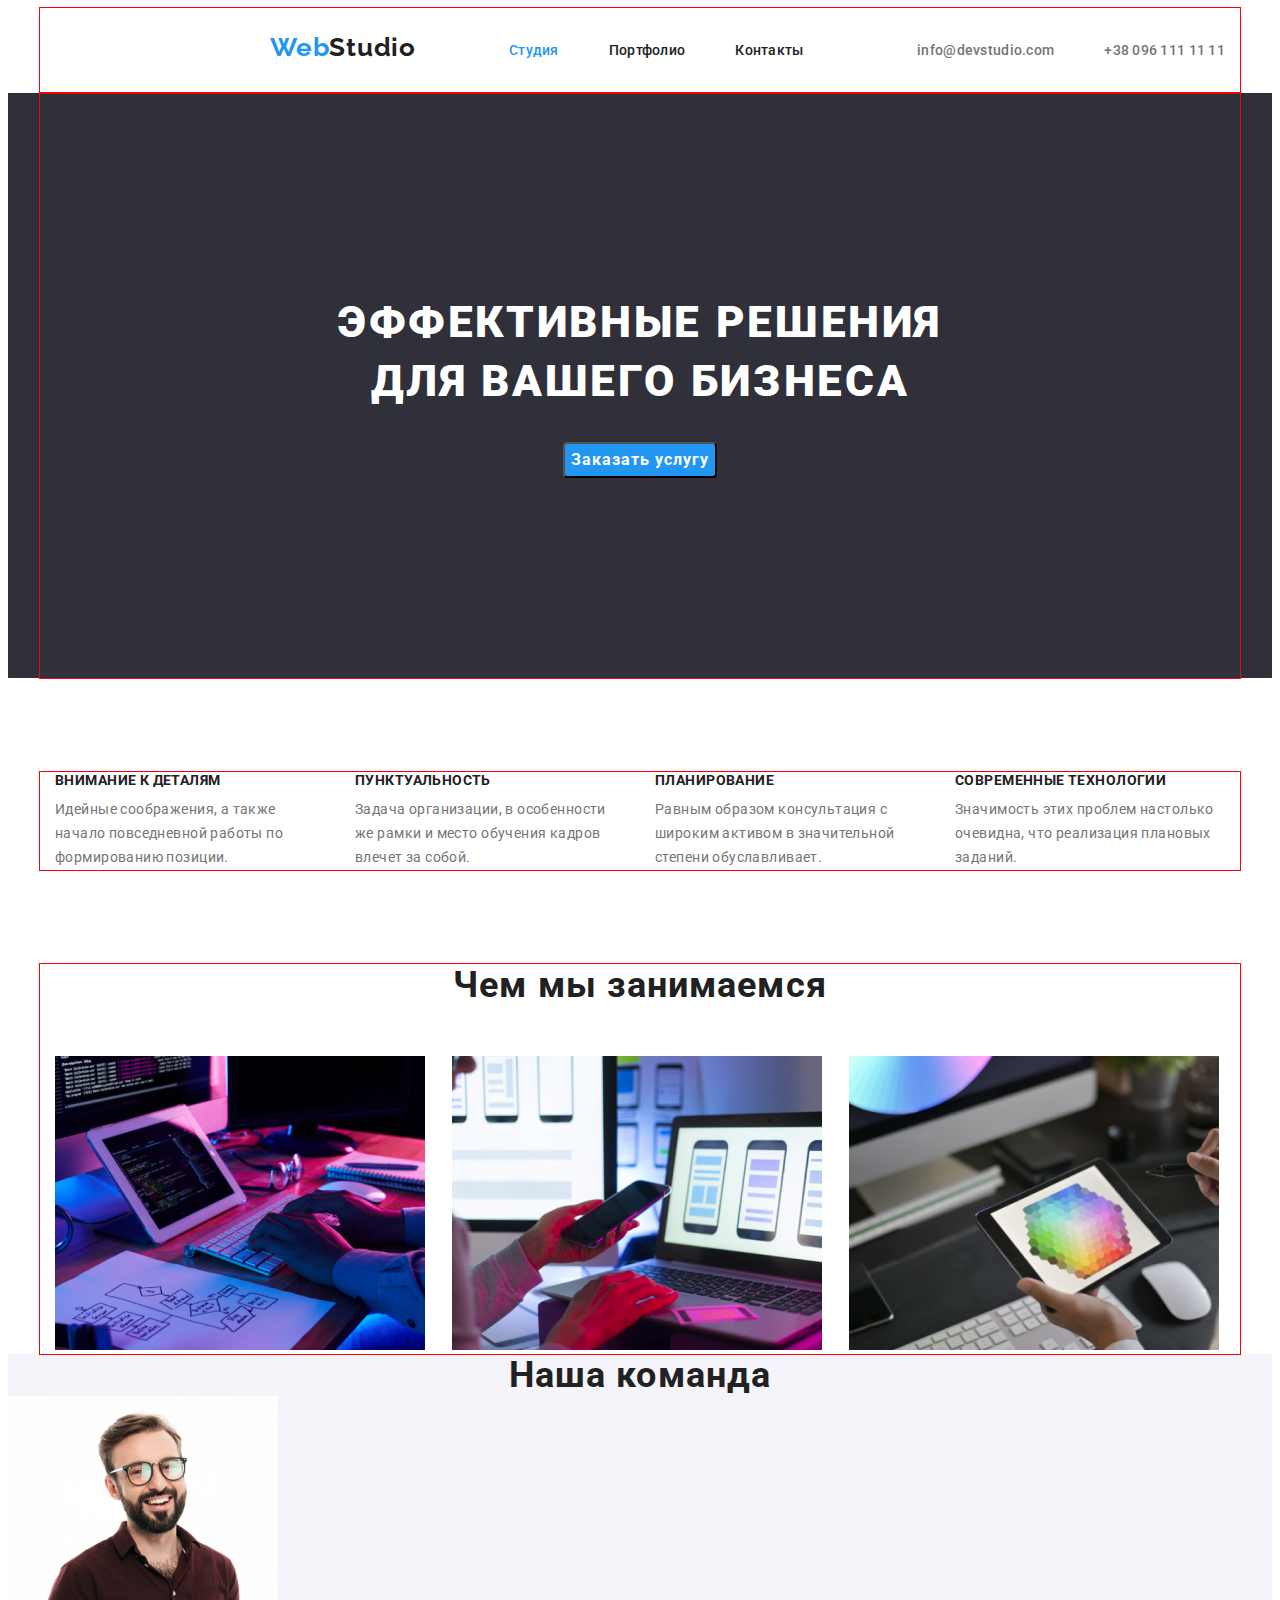
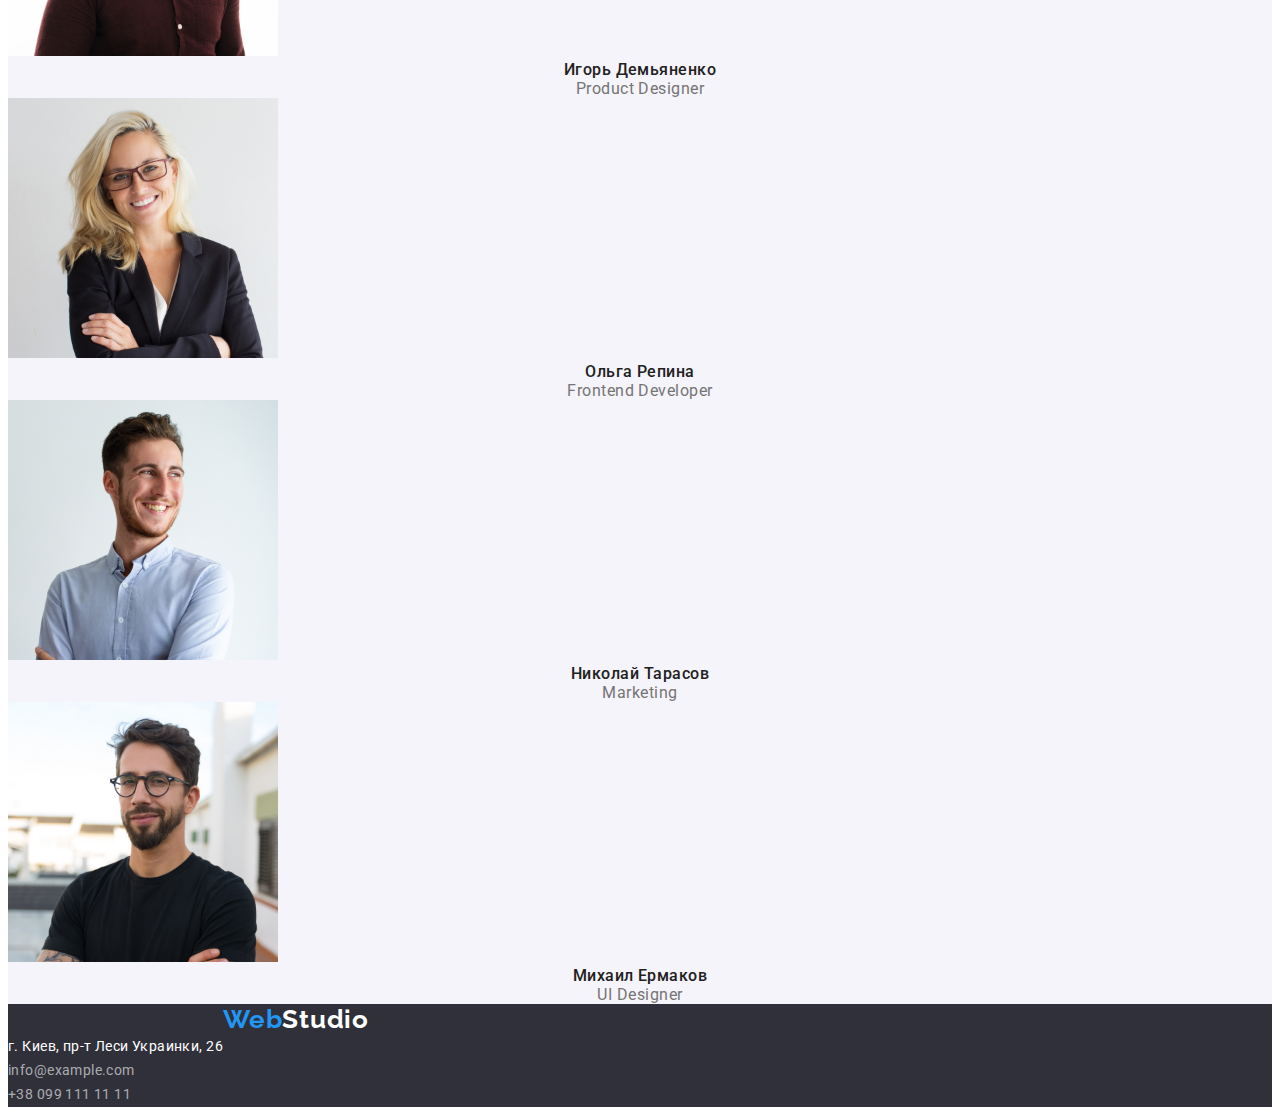
==== index.html @ 73747485 "flex margin" ====
<!DOCTYPE html>
<html lang="ru">

<head>
    <meta charset="UTF-8">
    <meta http-equiv="X-UA-Compatible" content="IE=edge">
    <meta name="viewport" content="width=device-width, initial-scale=1.0">
    <title>homework1</title>

    <link rel="stylesheet" href="./css/style.css" />

    <link rel="preconnect" href="https://fonts.googleapis.com">
    <link rel="preconnect" href="https://fonts.gstatic.com" crossorigin>
    <link
        href="https://fonts.googleapis.com/css2?family=Raleway:wght@700&family=Roboto:wght@400;500;700;900&display=swap"
        rel="stylesheet">
</head>

<body>
    <header class="header">
        <div class="container">
            <nav class="header-nav">
                <a lang="en" href="" class="logotype link">Web<span class="header-logotype">Studio</span> </a>
                <ul class="list header-list">
                    <li class="header-item">
                        <a href="./index.html" class="header-link link current">Студия</a>
                    </li>
                    <li class="header-item">
                        <a href="./portfolio.html" class="header-link link">Портфолио</a>
                    </li>
                    <li class="header-item">
                        <a href="" class="header-link link">Контакты</a>
                    </li>
                </ul>
            </nav>
            <ul class="list header-list-second">
                <li class="header-item-second">
                    <a href="mailto:info@devstudio.com" class="header-contact link">info@devstudio.com</a>
                </li>
                <li class="header-item-second">
                    <a href="tel:+380961111111" class="header-contact link">+38 096 111 11 11</a>
                </li>
            </ul>
        </div>
    </header>




    <main>
        <section class="hero">
            <div class="container hero-content">
                <h1 class="hero-title">Эффективные решения для вашего бизнеса</h1>
                <button type="button" class="hero-button button">
                    Заказать услугу
                </button>
            </div>

        </section>

        <section>
            <div class="container">
                <h2 class="visually-hidden">Наши особенности</h2>
                <ul class="about list">
                    <li class="about-item">
                        <h3 class="about-title">Внимание к деталям</h3>
                        <p class="about-text">
                            Идейные соображения, а также начало повседневной работы по формированию позиции.
                        </p>
                    </li>
                    <li class="about-item">
                        <h3 class="about-title">Пунктуальность</h3>
                        <p class="about-text">
                            Задача организации, в особенности же рамки и место обучения кадров влечет за собой.
                        </p>
                    </li>
                    <li class="about-item">
                        <h3 class="about-title">Планирование</h3>
                        <p class="about-text">
                            Равным образом консультация с широким активом в значительной степени обуславливает.
                        </p>
                    </li>
                    <li class="about-item">
                        <h3 class="about-title">Современные технологии</h3>
                        <p class="about-text">
                            Значимость этих проблем настолько очевидна, что реализация плановых заданий.
                        </p>
                    </li>
                </ul>
            </div>
        </section>

        <section>
            <div class="container">
                <h2 class="we-doing-title  title">Чем мы занимаемся</h2>
                <ul class="list we-doing-list ">
                    <li class="we-doing-item">
                        <img src="./imeges/code.jpg" alt="вёрстка" width="370" />

                    </li>
                    <li class="we-doing-item">
                        <img src="./imeges/phone.jpg" alt="приложение на телефоне" width="370" />

                    </li>
                    <li class="we-doing-item">
                        <img src="./imeges/color.jpg" alt="палитра цветов" width="370" />

                    </li>
                </ul>
            </div>
        </section>

        <section class="team">
            <h2 class="team-title title">Наша команда</h2>
            <ul class="list">
                <li>
                    <img src="./imeges/igor.jpg" alt="Игорь Демьяненко" width="270" />
                    <h3 class="team-post-title">Игорь Демьяненко</h3>
                    <p lang="en" class="team-text">Product Designer</p>
                </li>

                <li>
                    <img src="./imeges/olga.jpg" alt="Ольга Репина" width="270" />
                    <h3 class="team-post-title">Ольга Репина</h3>
                    <p lang="en" class="team-text">Frontend Developer</p>
                </li>

                <li>
                    <img src="./imeges/nikoly.jpg" alt="Николай Тарасов" width="270" />
                    <h3 class="team-post-title">Николай Тарасов</h3>
                    <p lang="en" class="team-text">Marketing</p>
                </li>

                <li>
                    <img src="./imeges/mihail.jpg" alt="Михаил Ермаков" width="270" />
                    <h3 class="team-post-title">Михаил Ермаков</h3>
                    <p lang="en" class="team-text">UI Designer</p>
                </li>
            </ul>
        </section>

    </main>

    <footer class="footer">
        <a lang="en" href="" class="logotype link">Web<span class="footer-logotype">Studio</span> </a>

        <address class="footer-address">
            <ul class="list">
                <li class="footer-address-city"> г. Киев, пр-т Леси Украинки, 26 </li>
                <li><a href="mailto:info@example.com" class="link footer-address-contact">info@example.com</a>
                </li>
                <li><a href="tel:+380991111111" class="link footer-address-contact">+38 099 111 11
                        11</a>
                </li>
            </ul>
        </address>

    </footer>

</body>

</html>
---- css/style.css ----
/* #212121 основной */
/* #757575 подписи */
/* #2196F3 акцент */
/* #FFFFFF акцент */
:root {
    --title-color: #212121;
    --second-title-color: #212121;
    --accent-color: #2196F3;
    --accent-second-color: #FFFFFF;
    --nav-color: #212121;
    --text-color: #757575;
    --background-accent-color: #2F303A;
    --background-color: #FFFFFF;
    --portfolio-button-color: #212121;
    --background-section-color: #F5F4FA;
}

body {
    font-family: "Roboto", san-serif;
    background: var(--background-color);
}

.list {
    list-style: none;
}

.title {
    font-weight: 700;
    font-size: 36px;
    line-height: 42px;
    text-align: center;
    letter-spacing: 0.03em;
    color: var(--title-color);
}

.button {
    border-radius: 4px;
    cursor: pointer;
}

p,
h1,
h2,
h3,
h4,
h5,
h6 {
    margin: 0;
}

ul {
    margin: 0;
    padding-left: 0;
}

.container {
    width: 1170px;
    padding-left: 15px;
    padding-right: 15px;
    margin: 0 auto;
    outline: 1px solid red;
}

/* --------------logotype------------- */
.logotype {
    font-family: 'Raleway';
    font-weight: 700;
    font-size: 26px;
    line-height: 1.19;
    letter-spacing: 0.03em;
    color: var(--accent-color);
}

.header-logotype {
    color: var(--title-color);
}

.footer-logotype {
    color: var(--accent-second-color);
}

/* ----------------header----------------- */
.header {
    background-color: var(--background-color));
}

.header-nav {
    display: flex;
}

.header-list {
    display: flex;
    margin-top: 32px;
    margin-bottom: 32px;
}

.header .container {
    display: flex;

}

.header-list-second {
    display: flex;
    margin-left: auto;
    margin-top: 32px;
    margin-bottom: 32px;
}

.logotype {
    margin-top: 24px;
    margin-bottom: 25px;
    margin-left: 215px;
}

.header-link {
    font-weight: 500;
    font-size: 14px;
    line-height: 1.4;
    letter-spacing: 0.02em;
    color: var(--nav-color);
}

.header-logotype {
    margin-right: 93px;
}

.header-item-second:not(:last-child) {
    margin-right: 50px;
}

.header-item:not(:last-child) {
    margin-right: 50px;
}

.header-link:hover,
.header-link:focus,
.header-contact:hover,
.header-contact:focus {
    color: var(--accent-color);
}


.header-contact {
    font-weight: 500;
    font-size: 14px;
    line-height: 1.14;
    letter-spacing: 0.02em;
    color: var(--text-color);
}

.header-link.link.current {
    color: var(--accent-color);
}


/* ----------------link--------------- */
.link {
    text-decoration: none;

}


/* ---------------hero-------------- */

.hero {
    background: var(--background-accent-color);
}

.hero-content {
    padding-top: 200px;
    padding-bottom: 200px;
}

.hero-title {

    margin-bottom: 30px;
    max-width: 696px;
    margin-left: auto;
    margin-right: auto;




    font-weight: 900;
    font-size: 44px;
    line-height: 1.36;
    text-align: center;
    letter-spacing: 0.06em;
    text-transform: uppercase;
    color: var(--accent-second-color);
}

.hero-button {
    margin: 0 auto;


    font-family: inherit;
    font-weight: 700;
    font-size: 16px;
    line-height: 1.88;
    display: flex;
    align-items: center;
    text-align: center;
    letter-spacing: 0.06em;
    color: var(--accent-second-color);
    background: var(--accent-color);
}

.visually-hidden {
    position: absolute;
    width: 1px;
    height: 1px;
    margin: -1px;
    border: 0;
    padding: 0;

    white-space: nowrap;
    clip-path: inset(100%);
    clip: rect(0 0 0 0);
    overflow: hidden;
}

/* -------------------about--------------- */


.about {
    margin-top: 94px;
    margin-right: -15px;
    margin-left: -15px;
    display: flex;
}

.about-item {
    margin-right: 15px;
    margin-left: 15px;


}

.about-title {

    font-size: 14px;
    line-height: 16px;
    letter-spacing: 0.03em;
    text-transform: uppercase;

    color: var(--second-title-color);
}

.about-text {
    margin-top: 10px;
    max-width: 270px;


    font-size: 14px;
    line-height: 1.71;
    letter-spacing: 0.03em;
    color: var(--text-color)
}



/* ------------------we-doing----------------- */

.we-doing-title {
    margin-top: 94px;
}

.we-doing-list {
    margin-top: 50px;
    display: flex;
}

.we-doing-item:not(:last-child) {
    margin-right: 27px;
}

/* -----------------team-------------------- */
.team {
    background: var(--background-section-color);
}

.team-post-title {
    font-weight: 500;
    font-size: 16px;
    line-height: 1.19;
    text-align: center;
    letter-spacing: 0.03em;
    color: var(--title-color)
}

.team-text {

    font-size: 16px;
    line-height: 1.19;
    text-align: center;
    letter-spacing: 0.03em;
    color: var(--text-color);
}

/* ---------------footer------------------ */
.footer {
    background: var(--background-accent-color);
}

.footer-address {
    font-style: normal;
    font-weight: 400;
    font-size: 14px;
    line-height: 1.71;
    letter-spacing: 0.03em;
}

.footer-address-city {
    color: var(--accent-second-color);
}

.footer-address-contact {
    color: rgba(255, 255, 255, 0.6);
}

.footer-address-city:hover,
.footer-address-city:focus,
.footer-address-contact:hover,
.footer-address-contact:focus {
    color: var(--accent-color);
}

/* ------------------portfolio---------------- */

.portfolio-button {
    font-family: inherit;
    font-weight: 500;
    font-size: 16px;
    line-height: 1.62;
    text-align: center;
    letter-spacing: 0.03em;
    color: var(--portfolio-button-color);
}

.portfolio-button.portfolio-button-oll {
    color: var(--accent-second-color);
    background: var(--accent-color);
}

.portfolio-button:hover,
.portfolio-button:focus {
    color: var(--accent-second-color);
    background: var(--accent-color);
}

/* ---------------------gallery--------------- */
.gallery-link-title {
    font-weight: 700;
    font-size: 18px;
    line-height: 2.00;
    letter-spacing: 0.06em;
    color: var(--second-title-color);
}

.gallery-link-text {
    font-size: 16px;
    line-height: 1.88;
    letter-spacing: 0.03em;
    color: var(--text-color);
}
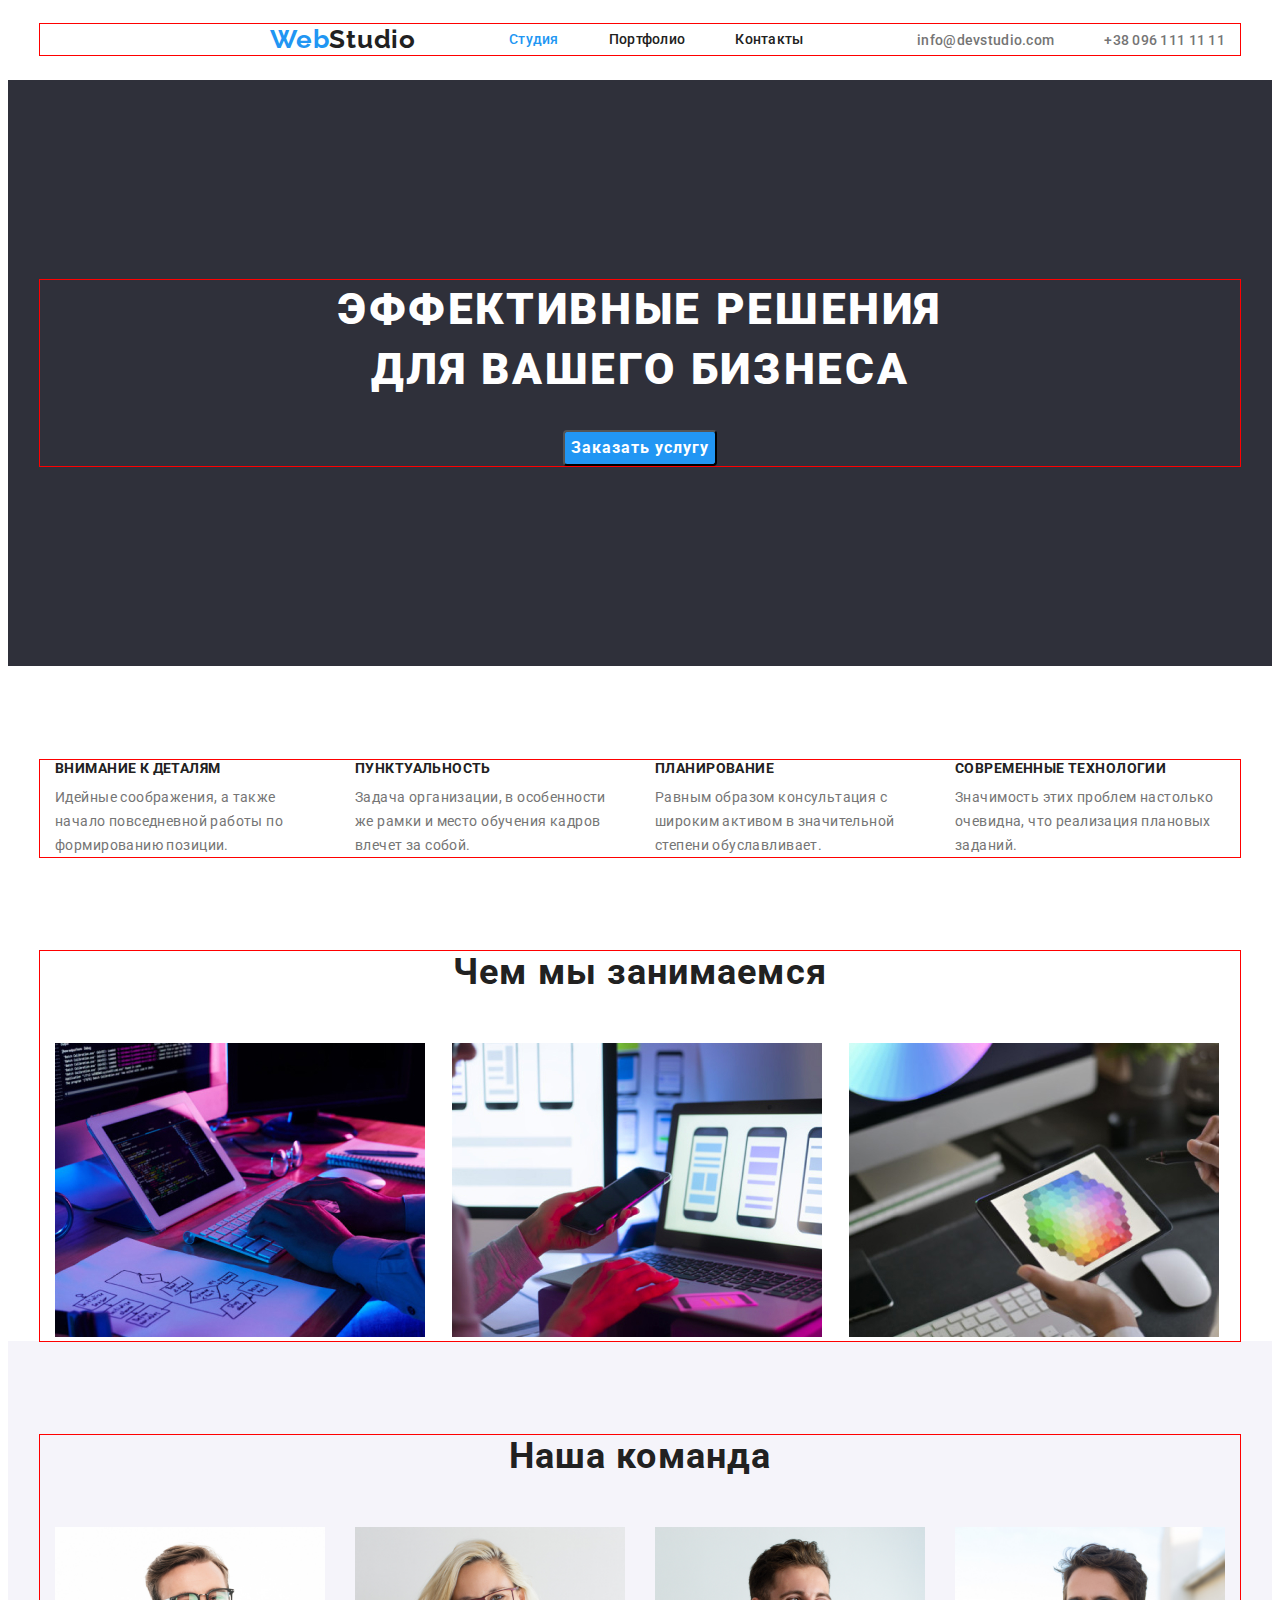
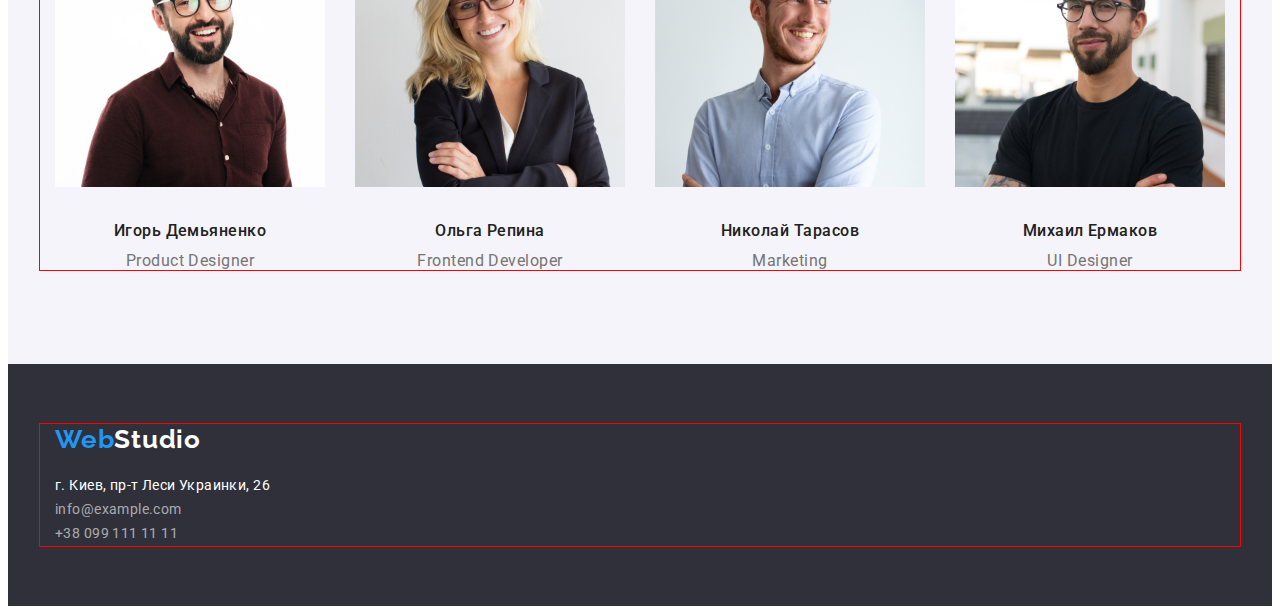
==== commit afa4089e: "fiorst" ====
--- a/index.html
+++ b/index.html
@@ -49,7 +49,7 @@
 
     <main>
         <section class="hero">
-            <div class="container hero-content">
+            <div class="container">
                 <h1 class="hero-title">Эффективные решения для вашего бизнеса</h1>
                 <button type="button" class="hero-button button">
                     Заказать услугу
@@ -58,7 +58,7 @@
 
         </section>
 
-        <section>
+        <section class="about-section">
             <div class="container">
                 <h2 class="visually-hidden">Наши особенности</h2>
                 <ul class="about list">
@@ -90,7 +90,7 @@
             </div>
         </section>
 
-        <section>
+        <section class="we-doing">
             <div class="container">
                 <h2 class="we-doing-title  title">Чем мы занимаемся</h2>
                 <ul class="list we-doing-list ">
@@ -111,50 +111,53 @@
         </section>
 
         <section class="team">
-            <h2 class="team-title title">Наша команда</h2>
-            <ul class="list">
-                <li>
-                    <img src="./imeges/igor.jpg" alt="Игорь Демьяненко" width="270" />
-                    <h3 class="team-post-title">Игорь Демьяненко</h3>
-                    <p lang="en" class="team-text">Product Designer</p>
-                </li>
+            <div class="container">
+                <h2 class="team-title title">Наша команда</h2>
+                <ul class="team-list list">
+                    <li class="team-item">
+                        <img src="./imeges/igor.jpg" alt="Игорь Демьяненко" width="270" />
+                        <h3 class="team-post-title">Игорь Демьяненко</h3>
+                        <p lang="en" class="team-text">Product Designer</p>
+                    </li>
 
-                <li>
-                    <img src="./imeges/olga.jpg" alt="Ольга Репина" width="270" />
-                    <h3 class="team-post-title">Ольга Репина</h3>
-                    <p lang="en" class="team-text">Frontend Developer</p>
-                </li>
+                    <li class="team-item">
+                        <img src="./imeges/olga.jpg" alt="Ольга Репина" width="270" />
+                        <h3 class="team-post-title">Ольга Репина</h3>
+                        <p lang="en" class="team-text">Frontend Developer</p>
+                    </li>
 
-                <li>
-                    <img src="./imeges/nikoly.jpg" alt="Николай Тарасов" width="270" />
-                    <h3 class="team-post-title">Николай Тарасов</h3>
-                    <p lang="en" class="team-text">Marketing</p>
-                </li>
+                    <li class="team-item">
+                        <img src="./imeges/nikoly.jpg" alt="Николай Тарасов" width="270" />
+                        <h3 class="team-post-title">Николай Тарасов</h3>
+                        <p lang="en" class="team-text">Marketing</p>
+                    </li>
 
-                <li>
-                    <img src="./imeges/mihail.jpg" alt="Михаил Ермаков" width="270" />
-                    <h3 class="team-post-title">Михаил Ермаков</h3>
-                    <p lang="en" class="team-text">UI Designer</p>
-                </li>
-            </ul>
+                    <li class="team-item">
+                        <img src="./imeges/mihail.jpg" alt="Михаил Ермаков" width="270" />
+                        <h3 class="team-post-title">Михаил Ермаков</h3>
+                        <p lang="en" class="team-text">UI Designer</p>
+                    </li>
+                </ul>
+            </div>
         </section>
 
     </main>
 
     <footer class="footer">
-        <a lang="en" href="" class="logotype link">Web<span class="footer-logotype">Studio</span> </a>
+        <div class="container">
+            <a lang="en" href="" class="footer-fiorst-logotype link">Web<span class="footer-logotype">Studio</span> </a>
 
-        <address class="footer-address">
-            <ul class="list">
-                <li class="footer-address-city"> г. Киев, пр-т Леси Украинки, 26 </li>
-                <li><a href="mailto:info@example.com" class="link footer-address-contact">info@example.com</a>
-                </li>
-                <li><a href="tel:+380991111111" class="link footer-address-contact">+38 099 111 11
-                        11</a>
-                </li>
-            </ul>
-        </address>
-
+            <address class="footer-address">
+                <ul class="list">
+                    <li class="footer-address-city"> г. Киев, пр-т Леси Украинки, 26 </li>
+                    <li><a href="mailto:info@example.com" class="link footer-address-contact">info@example.com</a>
+                    </li>
+                    <li><a href="tel:+380991111111" class="link footer-address-contact">+38 099 111 11
+                            11</a>
+                    </li>
+                </ul>
+            </address>
+        </div>
     </footer>
 
 </body>
--- a/css/style.css
+++ b/css/style.css
@@ -81,34 +81,38 @@
 
 /* ----------------header----------------- */
 .header {
-    background-color: var(--background-color));
-}
-
-.header-nav {
-    display: flex;
-}
-
-.header-list {
-    display: flex;
-    margin-top: 32px;
-    margin-bottom: 32px;
-}
-
-.header .container {
-    display: flex;
-
-}
-
-.header-list-second {
-    display: flex;
-    margin-left: auto;
-    margin-top: 32px;
-    margin-bottom: 32px;
-}
-
-.logotype {
     margin-top: 24px;
     margin-bottom: 25px;
+
+    background-color: var(--background-color));
+}
+
+.header-nav {
+    display: flex;
+
+    align-items: center;
+}
+
+.header-list {
+    display: flex;
+
+
+}
+
+.header .container {
+    display: flex;
+
+}
+
+.header-list-second {
+    display: flex;
+    margin-left: auto;
+    align-items: center;
+
+}
+
+.logotype {
+
     margin-left: 215px;
 }
 
@@ -164,12 +168,10 @@
 
 .hero {
     background: var(--background-accent-color);
-}
-
-.hero-content {
     padding-top: 200px;
     padding-bottom: 200px;
 }
+
 
 .hero-title {
 
@@ -222,9 +224,13 @@
 
 /* -------------------about--------------- */
 
+.about-section {
+    padding-top: 94px;
+
+}
 
 .about {
-    margin-top: 94px;
+
     margin-right: -15px;
     margin-left: -15px;
     display: flex;
@@ -262,8 +268,8 @@
 
 /* ------------------we-doing----------------- */
 
-.we-doing-title {
-    margin-top: 94px;
+.we-doing {
+    padding-top: 94px;
 }
 
 .we-doing-list {
@@ -278,9 +284,25 @@
 /* -----------------team-------------------- */
 .team {
     background: var(--background-section-color);
+    padding-top: 94px;
+    padding-bottom: 94px;
+}
+
+.team-list {
+    display: flex;
+    margin-left: -15px;
+    margin-right: -15px;
+}
+
+.team-item {
+    margin-top: 50px;
+    margin-left: 15px;
+    margin-right: 15px;
 }
 
 .team-post-title {
+    margin-top: 30px;
+
     font-weight: 500;
     font-size: 16px;
     line-height: 1.19;
@@ -289,7 +311,10 @@
     color: var(--title-color)
 }
 
+
+
 .team-text {
+    margin-top: 10px;
 
     font-size: 16px;
     line-height: 1.19;
@@ -300,7 +325,20 @@
 
 /* ---------------footer------------------ */
 .footer {
+    padding-top: 60px;
+    padding-bottom: 60px;
+
     background: var(--background-accent-color);
+}
+
+
+.footer-fiorst-logotype {
+    font-family: 'Raleway';
+    font-weight: 700;
+    font-size: 26px;
+    line-height: 1.19;
+    letter-spacing: 0.03em;
+    color: var(--accent-color);
 }
 
 .footer-address {
@@ -312,10 +350,14 @@
 }
 
 .footer-address-city {
+    margin-top: 20px;
+
     color: var(--accent-second-color);
 }
 
 .footer-address-contact {
+    margin-top: 9px;
+
     color: rgba(255, 255, 255, 0.6);
 }
 
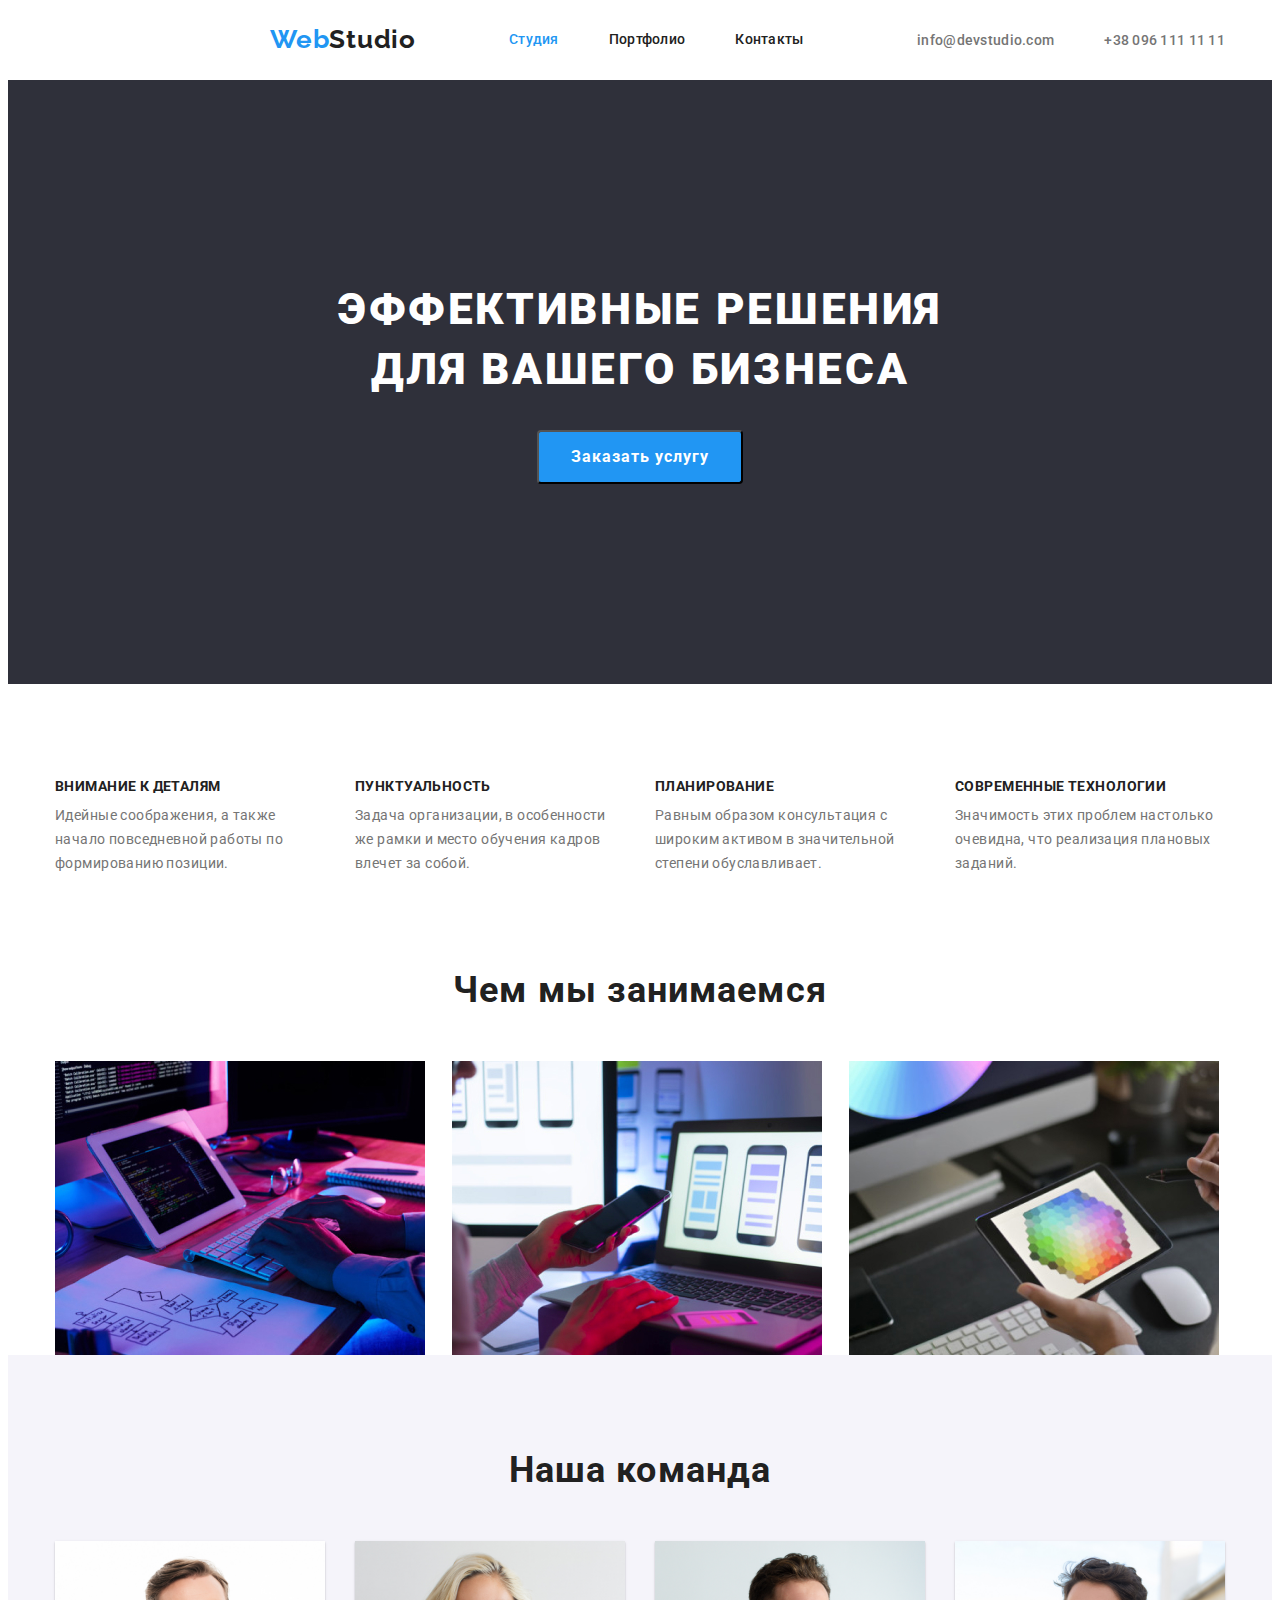
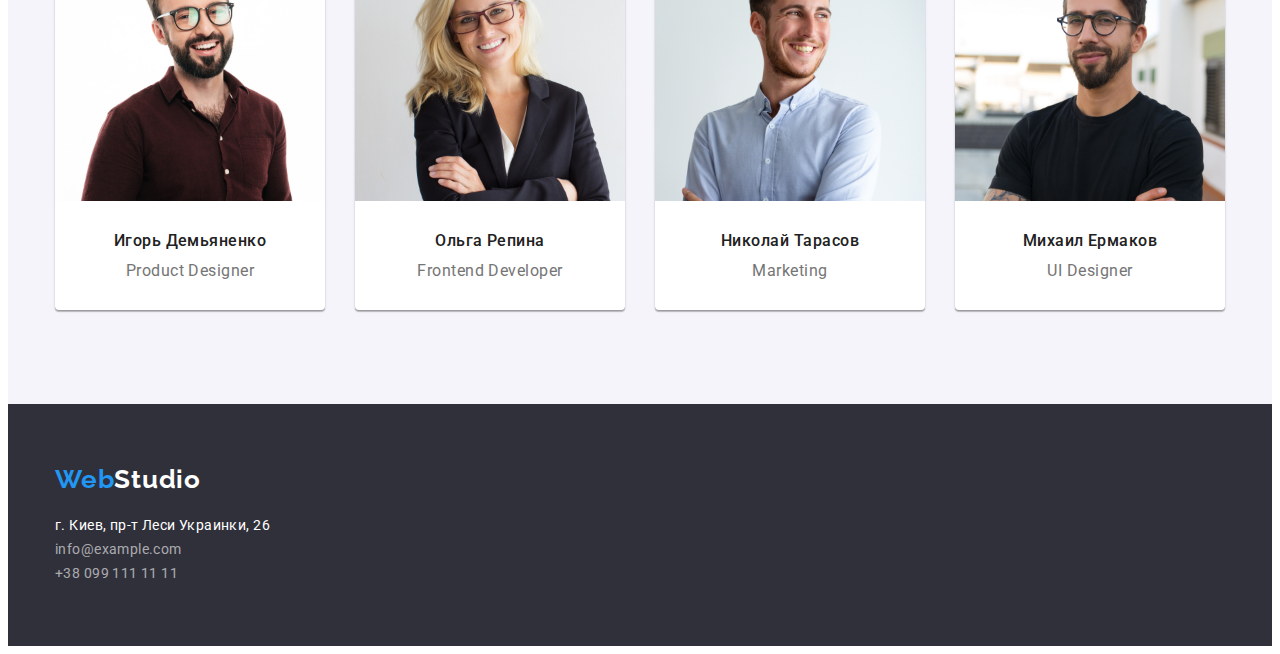
==== commit b6591c24: "framework" ====
--- a/index.html
+++ b/index.html
@@ -116,26 +116,34 @@
                 <ul class="team-list list">
                     <li class="team-item">
                         <img src="./imeges/igor.jpg" alt="Игорь Демьяненко" width="270" />
-                        <h3 class="team-post-title">Игорь Демьяненко</h3>
-                        <p lang="en" class="team-text">Product Designer</p>
+                        <div class="team-name">
+                            <h3 class="team-post-title">Игорь Демьяненко</h3>
+                            <p lang="en" class="team-text">Product Designer</p>
+                        </div>
                     </li>
 
                     <li class="team-item">
                         <img src="./imeges/olga.jpg" alt="Ольга Репина" width="270" />
-                        <h3 class="team-post-title">Ольга Репина</h3>
-                        <p lang="en" class="team-text">Frontend Developer</p>
+                        <div class="team-name">
+                            <h3 class="team-post-title">Ольга Репина</h3>
+                            <p lang="en" class="team-text">Frontend Developer</p>
+                        </div>
                     </li>
 
                     <li class="team-item">
                         <img src="./imeges/nikoly.jpg" alt="Николай Тарасов" width="270" />
-                        <h3 class="team-post-title">Николай Тарасов</h3>
-                        <p lang="en" class="team-text">Marketing</p>
+                        <div class="team-name">
+                            <h3 class="team-post-title">Николай Тарасов</h3>
+                            <p lang="en" class="team-text">Marketing</p>
+                        </div>
                     </li>
 
                     <li class="team-item">
                         <img src="./imeges/mihail.jpg" alt="Михаил Ермаков" width="270" />
-                        <h3 class="team-post-title">Михаил Ермаков</h3>
-                        <p lang="en" class="team-text">UI Designer</p>
+                        <div class="team-name">
+                            <h3 class="team-post-title">Михаил Ермаков</h3>
+                            <p lang="en" class="team-text">UI Designer</p>
+                        </div>
                     </li>
                 </ul>
             </div>
--- a/css/style.css
+++ b/css/style.css
@@ -36,6 +36,7 @@
 .button {
     border-radius: 4px;
     cursor: pointer;
+    padding: 0px;
 }
 
 p,
@@ -58,7 +59,13 @@
     padding-left: 15px;
     padding-right: 15px;
     margin: 0 auto;
-    outline: 1px solid red;
+    /* outline: 1px solid red; */
+}
+
+img {
+    display: block;
+    max-width: 100%;
+    height: auto;
 }
 
 /* --------------logotype------------- */
@@ -84,7 +91,7 @@
     margin-top: 24px;
     margin-bottom: 25px;
 
-    background-color: var(--background-color));
+    background-color: var(--background-color);
 }
 
 .header-nav {
@@ -194,6 +201,7 @@
 
 .hero-button {
     margin: 0 auto;
+    padding: 10px 32px;
 
 
     font-family: inherit;
@@ -288,13 +296,23 @@
     padding-bottom: 94px;
 }
 
+.team-name {
+    margin-bottom: 30px;
+}
+
 .team-list {
+
     display: flex;
     margin-left: -15px;
     margin-right: -15px;
 }
 
 .team-item {
+    box-shadow: 0px 1px 3px rgba(0, 0, 0, 0.12), 0px 1px 1px rgba(0, 0, 0, 0.14), 0px 2px 1px rgba(0, 0, 0, 0.2);
+    border-radius: 0px 0px 4px 4px;
+
+    background-color: var(--background-color);
+
     margin-top: 50px;
     margin-left: 15px;
     margin-right: 15px;
@@ -369,6 +387,26 @@
 }
 
 /* ------------------portfolio---------------- */
+.portfolio-first {
+    padding-top: 106px;
+    padding-bottom: 50px;
+}
+
+.portfolio-list {
+    display: flex;
+    justify-content: center;
+}
+
+.portfolio-button {
+    padding-top: 3px;
+    padding-bottom: 3px;
+    padding-left: 22px;
+    padding-right: 22px;
+}
+
+.portfolio-item:not(:last-child) {
+    margin-right: 8px;
+}
 
 .portfolio-button {
     font-family: inherit;
@@ -392,7 +430,25 @@
 }
 
 /* ---------------------gallery--------------- */
+.gallery {
+    display: flex;
+    flex-wrap: wrap;
+    gap: 30px;
+}
+
+.gallery-container {
+    padding-bottom: 94px;
+}
+
+.gallery-item {
+    width: calc((100%-54px)/3);
+
+}
+
 .gallery-link-title {
+    margin-top: 20px;
+    margin-left: 24px;
+
     font-weight: 700;
     font-size: 18px;
     line-height: 2.00;
@@ -401,6 +457,9 @@
 }
 
 .gallery-link-text {
+    margin-top: 4px;
+    margin-left: 24px;
+
     font-size: 16px;
     line-height: 1.88;
     letter-spacing: 0.03em;
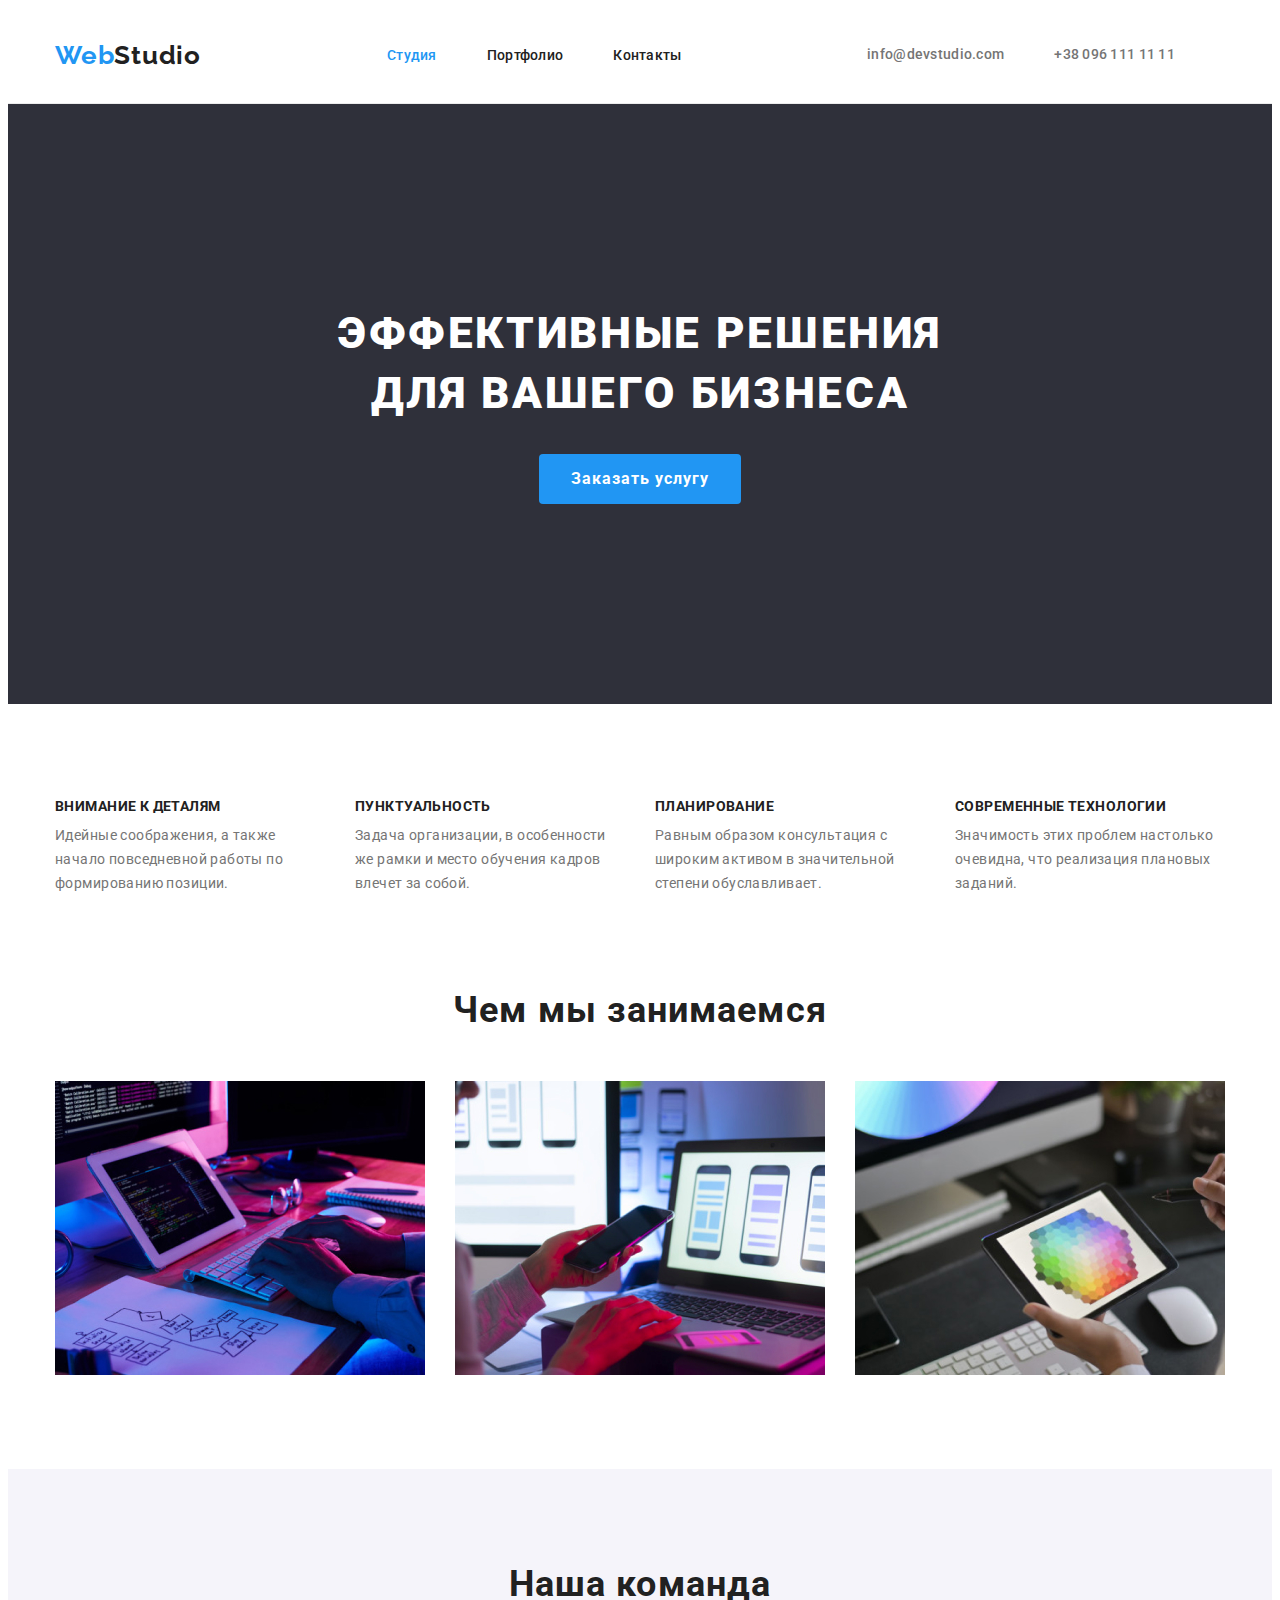
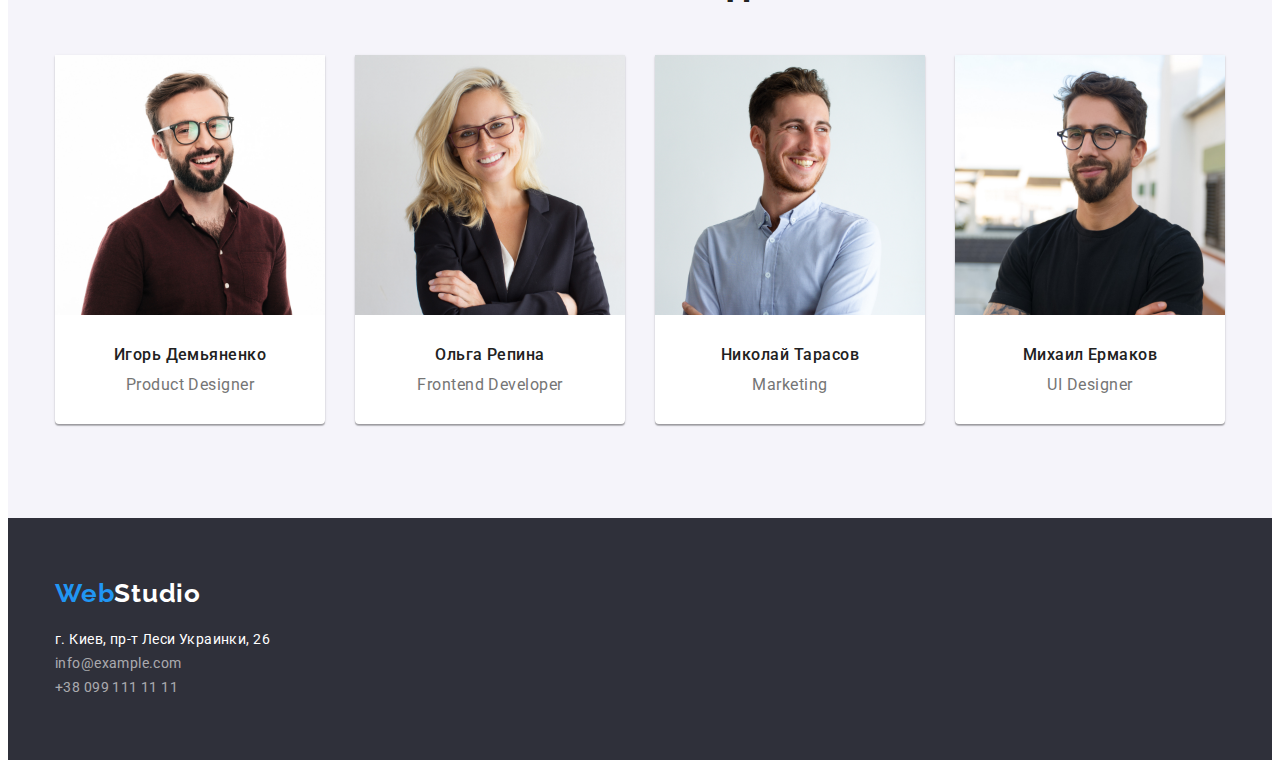
==== commit ed0d095e: "div padding" ====
--- a/index.html
+++ b/index.html
@@ -14,6 +14,9 @@
     <link
         href="https://fonts.googleapis.com/css2?family=Raleway:wght@700&family=Roboto:wght@400;500;700;900&display=swap"
         rel="stylesheet">
+    <link rel="stylesheet" href="https://cdnjs.cloudflare.com/ajax/libs/modern-normalize/1.1.0/modern-normalize.min.css"
+        integrity="sha512-wpPYUAdjBVSE4KJnH1VR1HeZfpl1ub8YT/NKx4PuQ5NmX2tKuGu6U/JRp5y+Y8XG2tV+wKQpNHVUX03MfMFn9Q=="
+        crossorigin="anonymous" referrerpolicy="no-referrer" />
 </head>
 
 <body>
--- a/css/style.css
+++ b/css/style.css
@@ -37,6 +37,7 @@
     border-radius: 4px;
     cursor: pointer;
     padding: 0px;
+    border: 0;
 }
 
 p,
@@ -70,6 +71,10 @@
 
 /* --------------logotype------------- */
 .logotype {
+    display: block;
+    margin-right: 93px;
+    padding: 32px 0;
+
     font-family: 'Raleway';
     font-weight: 700;
     font-size: 26px;
@@ -86,10 +91,13 @@
     color: var(--accent-second-color);
 }
 
+.header-logotype {
+    margin-right: 93px;
+}
+
 /* ----------------header----------------- */
 .header {
-    margin-top: 24px;
-    margin-bottom: 25px;
+    border-bottom: 1px solid #ECECEC;
 
     background-color: var(--background-color);
 }
@@ -102,28 +110,20 @@
 
 .header-list {
     display: flex;
-
-
 }
 
 .header .container {
     display: flex;
-
 }
 
 .header-list-second {
     display: flex;
     margin-left: auto;
     align-items: center;
-
-}
-
-.logotype {
-
-    margin-left: 215px;
 }
 
 .header-link {
+
     font-weight: 500;
     font-size: 14px;
     line-height: 1.4;
@@ -131,16 +131,16 @@
     color: var(--nav-color);
 }
 
-.header-logotype {
-    margin-right: 93px;
-}
-
-.header-item-second:not(:last-child) {
+.header-contact {
+    display: block;
     margin-right: 50px;
-}
-
-.header-item:not(:last-child) {
+    padding: 32px 0;
+}
+
+.header-link {
+    display: block;
     margin-right: 50px;
+    padding: 32px 0;
 }
 
 .header-link:hover,
@@ -234,19 +234,20 @@
 
 .about-section {
     padding-top: 94px;
+    padding-bottom: 94px;
 
 }
 
 .about {
 
-    margin-right: -15px;
-    margin-left: -15px;
+    margin: -15px;
+
     display: flex;
 }
 
 .about-item {
-    margin-right: 15px;
-    margin-left: 15px;
+    margin: 15px;
+
 
 
 }
@@ -277,7 +278,7 @@
 /* ------------------we-doing----------------- */
 
 .we-doing {
-    padding-top: 94px;
+    padding-bottom: 94px;
 }
 
 .we-doing-list {
@@ -286,7 +287,7 @@
 }
 
 .we-doing-item:not(:last-child) {
-    margin-right: 27px;
+    margin-right: 30px;
 }
 
 /* -----------------team-------------------- */
@@ -296,30 +297,30 @@
     padding-bottom: 94px;
 }
 
+.team-title {
+    margin-bottom: 50px;
+}
+
 .team-name {
-    margin-bottom: 30px;
+    padding: 30px 0;
 }
 
 .team-list {
 
     display: flex;
-    margin-left: -15px;
-    margin-right: -15px;
+    margin: -15px;
 }
 
 .team-item {
+    margin: 15px;
+
     box-shadow: 0px 1px 3px rgba(0, 0, 0, 0.12), 0px 1px 1px rgba(0, 0, 0, 0.14), 0px 2px 1px rgba(0, 0, 0, 0.2);
     border-radius: 0px 0px 4px 4px;
 
     background-color: var(--background-color);
-
-    margin-top: 50px;
-    margin-left: 15px;
-    margin-right: 15px;
 }
 
 .team-post-title {
-    margin-top: 30px;
 
     font-weight: 500;
     font-size: 16px;
@@ -351,6 +352,9 @@
 
 
 .footer-fiorst-logotype {
+    display: block;
+    margin-bottom: 20px;
+
     font-family: 'Raleway';
     font-weight: 700;
     font-size: 26px;
@@ -368,7 +372,7 @@
 }
 
 .footer-address-city {
-    margin-top: 20px;
+
 
     color: var(--accent-second-color);
 }
@@ -387,14 +391,16 @@
 }
 
 /* ------------------portfolio---------------- */
-.portfolio-first {
-    padding-top: 106px;
-    padding-bottom: 50px;
-}
+
+.portfolio {
+    padding: 94px 0;
+}
+
 
 .portfolio-list {
     display: flex;
     justify-content: center;
+    margin-bottom: 50px;
 }
 
 .portfolio-button {
@@ -402,13 +408,7 @@
     padding-bottom: 3px;
     padding-left: 22px;
     padding-right: 22px;
-}
-
-.portfolio-item:not(:last-child) {
-    margin-right: 8px;
-}
-
-.portfolio-button {
+
     font-family: inherit;
     font-weight: 500;
     font-size: 16px;
@@ -418,6 +418,10 @@
     color: var(--portfolio-button-color);
 }
 
+.portfolio-item:not(:last-child) {
+    margin-right: 8px;
+}
+
 .portfolio-button.portfolio-button-oll {
     color: var(--accent-second-color);
     background: var(--accent-color);
@@ -436,29 +440,40 @@
     gap: 30px;
 }
 
-.gallery-container {
-    padding-bottom: 94px;
-}
+.gallery-container {}
 
 .gallery-item {
-    width: calc((100%-54px)/3);
-
-}
+    box-sizing: border-box;
+    width: calc((100%-60px)/3);
+    max-width: 370px;
+
+}
+
+.gallery-name {
+
+    padding: 20px 24px;
+    border-right: 1px solid #EEEEEE;
+    border-bottom: 1px solid #EEEEEE;
+    border-left: 1px solid #EEEEEE;
+    max-width: 370px;
+}
+
 
 .gallery-link-title {
-    margin-top: 20px;
-    margin-left: 24px;
-
+    margin-bottom: 4px;
+
+    font-family: 'Roboto';
+    font-style: normal;
     font-weight: 700;
     font-size: 18px;
-    line-height: 2.00;
+    line-height: 2.0;
     letter-spacing: 0.06em;
+
     color: var(--second-title-color);
 }
 
 .gallery-link-text {
-    margin-top: 4px;
-    margin-left: 24px;
+
 
     font-size: 16px;
     line-height: 1.88;
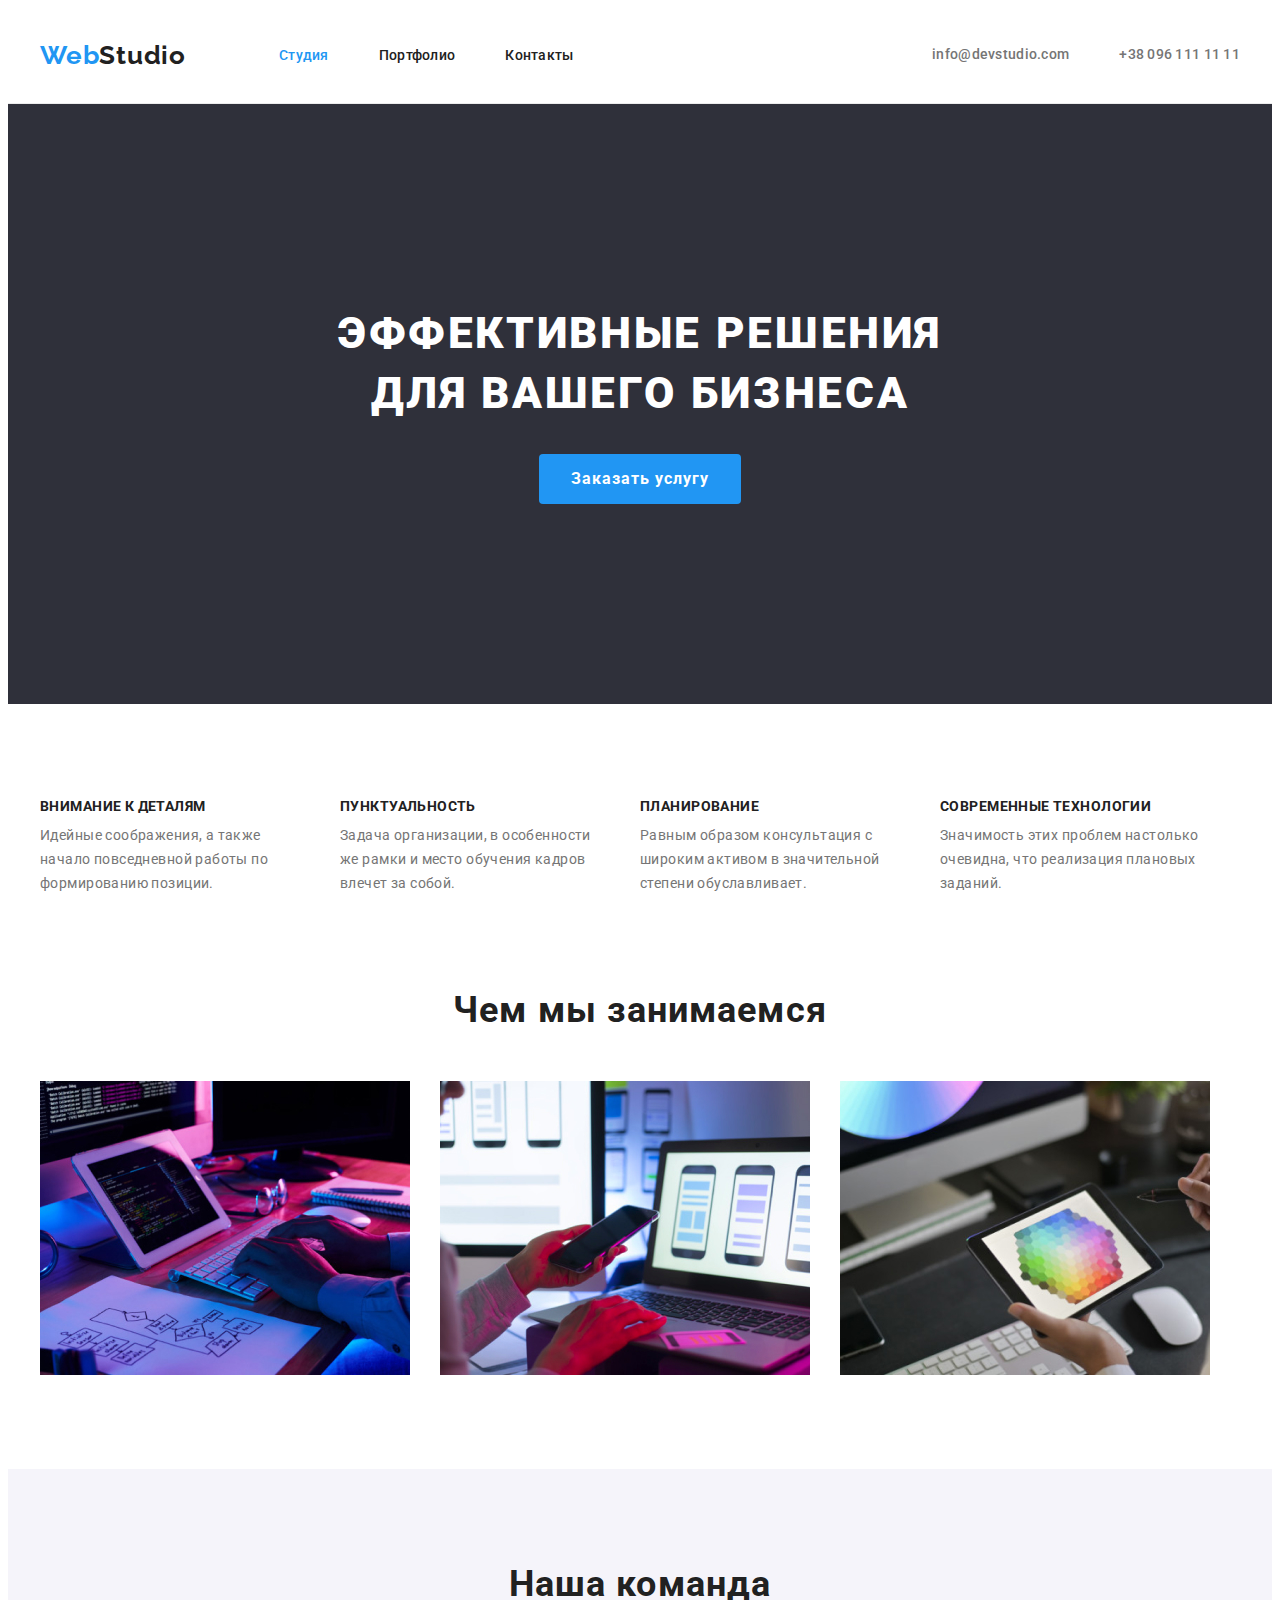
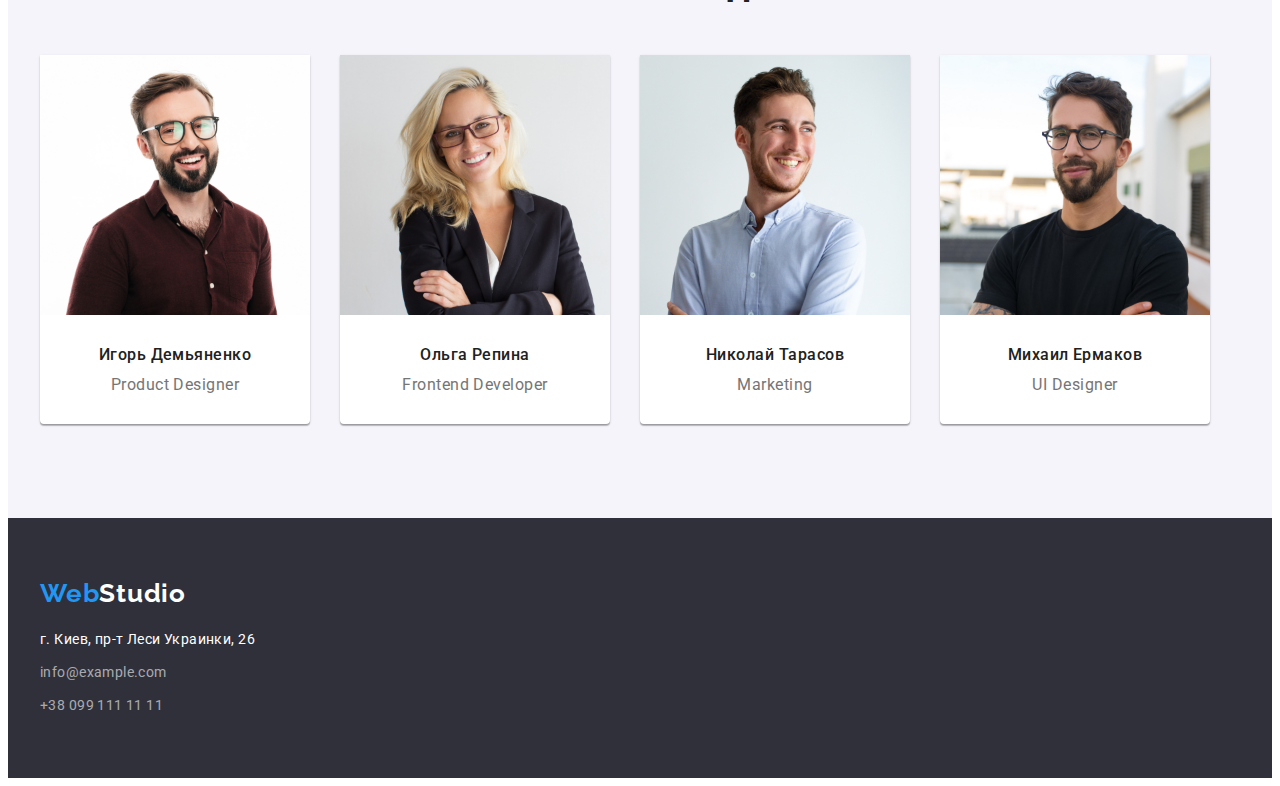
==== commit 6f0fd725: "header-footer" ====
--- a/index.html
+++ b/index.html
@@ -156,14 +156,17 @@
 
     <footer class="footer">
         <div class="container">
-            <a lang="en" href="" class="footer-fiorst-logotype link">Web<span class="footer-logotype">Studio</span> </a>
+            <a lang="en" href="./index.html" class="footer-fiorst-logotype link">Web<span
+                    class="footer-logotype">Studio</span> </a>
 
             <address class="footer-address">
                 <ul class="list">
                     <li class="footer-address-city"> г. Киев, пр-т Леси Украинки, 26 </li>
-                    <li><a href="mailto:info@example.com" class="link footer-address-contact">info@example.com</a>
+                    <li class="footer-item"><a href="mailto:info@example.com"
+                            class="link footer-address-contact">info@example.com</a>
                     </li>
-                    <li><a href="tel:+380991111111" class="link footer-address-contact">+38 099 111 11
+                    <li class="footer-item"> <a href="tel:+380991111111" class="link footer-address-contact">+38 099 111
+                            11
                             11</a>
                     </li>
                 </ul>
--- a/css/style.css
+++ b/css/style.css
@@ -2,6 +2,7 @@
 /* #757575 подписи */
 /* #2196F3 акцент */
 /* #FFFFFF акцент */
+
 :root {
     --title-color: #212121;
     --second-title-color: #212121;
@@ -16,7 +17,7 @@
 }
 
 body {
-    font-family: "Roboto", san-serif;
+    font-family: 'Roboto', san-serif;
     background: var(--background-color);
 }
 
@@ -56,7 +57,7 @@
 }
 
 .container {
-    width: 1170px;
+    width: 1200px;
     padding-left: 15px;
     padding-right: 15px;
     margin: 0 auto;
@@ -75,6 +76,8 @@
     margin-right: 93px;
     padding: 32px 0;
 
+    margin-right: 93px;
+
     font-family: 'Raleway';
     font-weight: 700;
     font-size: 26px;
@@ -91,9 +94,6 @@
     color: var(--accent-second-color);
 }
 
-.header-logotype {
-    margin-right: 93px;
-}
 
 /* ----------------header----------------- */
 .header {
@@ -131,16 +131,22 @@
     color: var(--nav-color);
 }
 
+.header-item-second:not(:last-child) {
+    margin-right: 50px;
+}
+
 .header-contact {
     display: block;
-    margin-right: 50px;
     padding: 32px 0;
 }
 
 .header-link {
     display: block;
+    padding: 32px 0;
+}
+
+.header-item:not(:last-child) {
     margin-right: 50px;
-    padding: 32px 0;
 }
 
 .header-link:hover,
@@ -181,15 +187,12 @@
 
 
 .hero-title {
-
     margin-bottom: 30px;
     max-width: 696px;
     margin-left: auto;
     margin-right: auto;
 
-
-
-
+    font-family: 'Roboto', san-serif;
     font-weight: 900;
     font-size: 44px;
     line-height: 1.36;
@@ -378,9 +381,12 @@
 }
 
 .footer-address-contact {
+
+    color: rgba(255, 255, 255, 0.6);
+}
+
+.footer-item {
     margin-top: 9px;
-
-    color: rgba(255, 255, 255, 0.6);
 }
 
 .footer-address-city:hover,
@@ -440,12 +446,11 @@
     gap: 30px;
 }
 
-.gallery-container {}
-
 .gallery-item {
+    font-family: 'Roboto';
     box-sizing: border-box;
-    width: calc((100%-60px)/3);
-    max-width: 370px;
+    width: calc((100% - 60px) / 3);
+
 
 }
 
@@ -455,15 +460,13 @@
     border-right: 1px solid #EEEEEE;
     border-bottom: 1px solid #EEEEEE;
     border-left: 1px solid #EEEEEE;
-    max-width: 370px;
+
 }
 
 
 .gallery-link-title {
+
     margin-bottom: 4px;
-
-    font-family: 'Roboto';
-    font-style: normal;
     font-weight: 700;
     font-size: 18px;
     line-height: 2.0;
@@ -473,8 +476,6 @@
 }
 
 .gallery-link-text {
-
-
     font-size: 16px;
     line-height: 1.88;
     letter-spacing: 0.03em;
